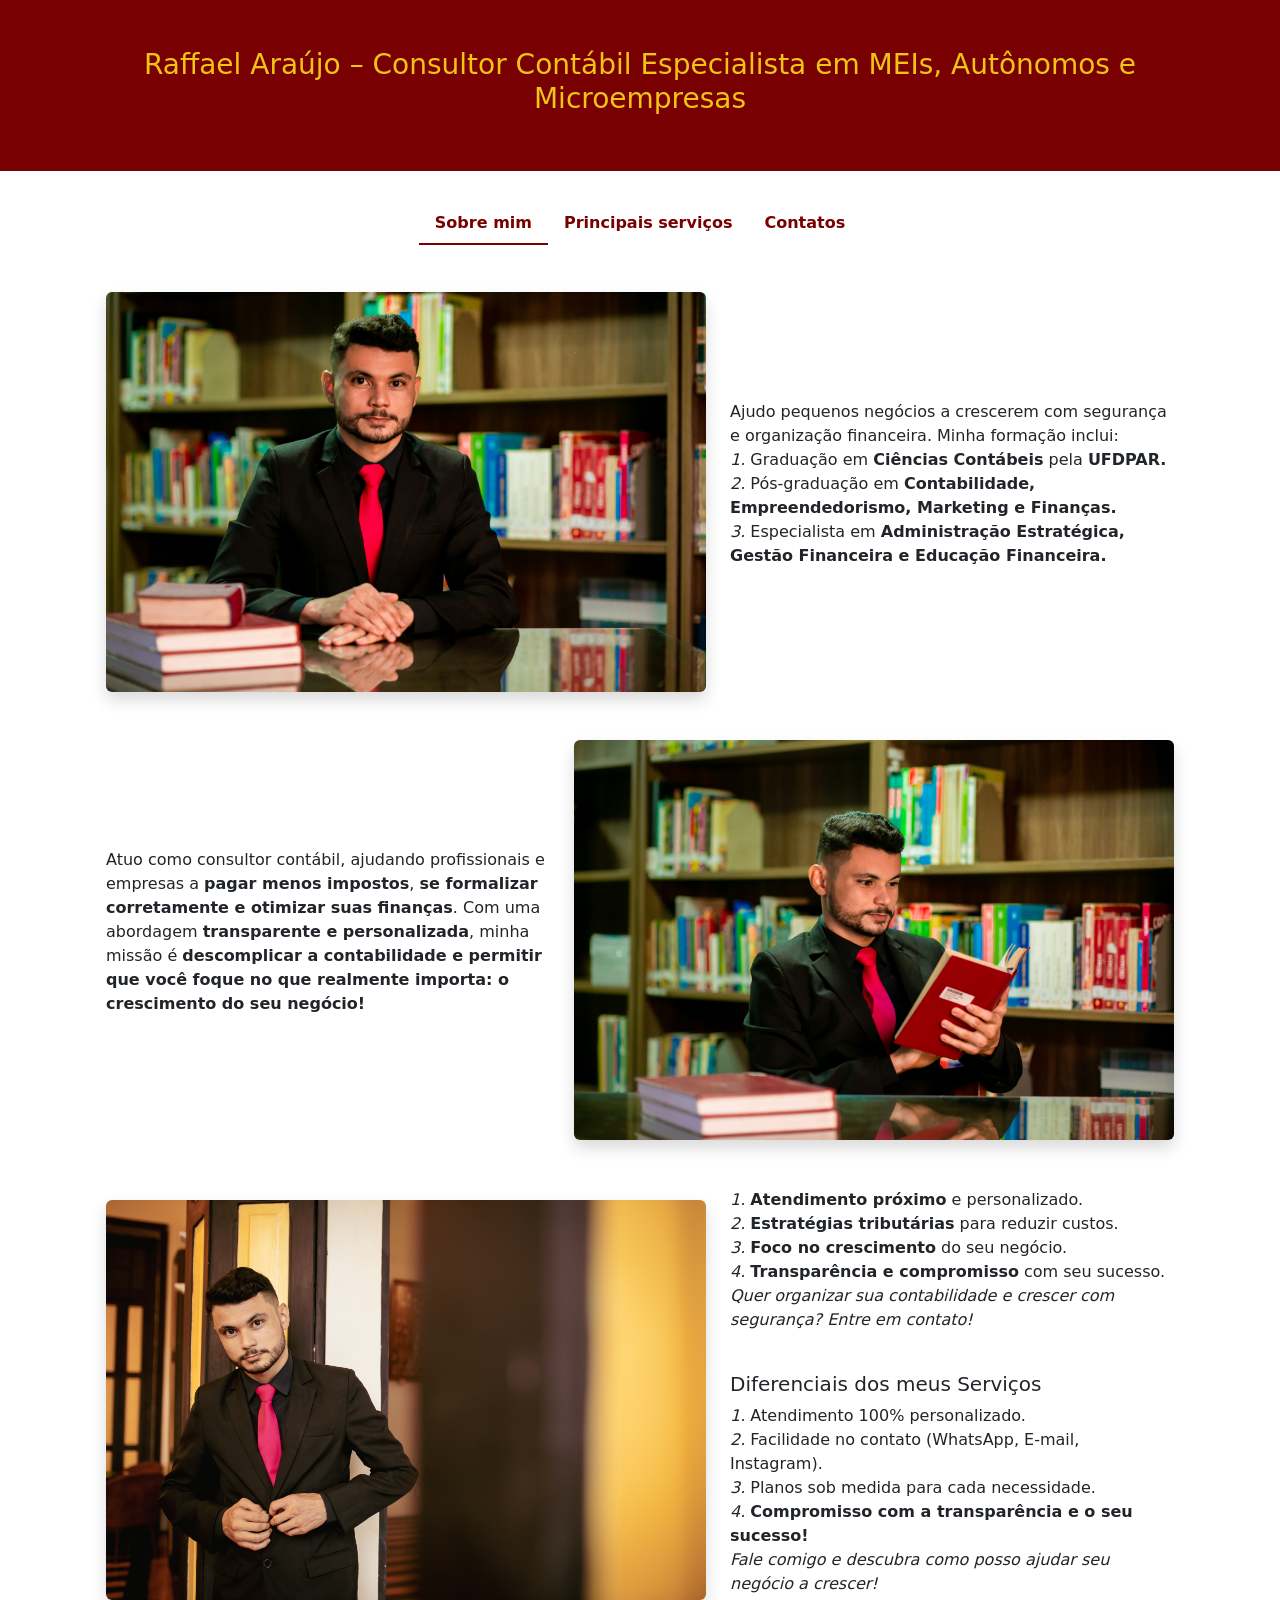
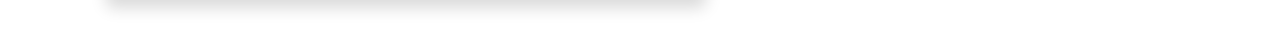
==== index.html @ 400d6ef4 "Atualizando o conteúdo do site" ====
<!DOCTYPE html>
<html lang="pt-br">
<head>
    <meta charset="UTF-8">
    <meta name="viewport" content="width=device-width, initial-scale=1.0">
    <title>Rafael Araujo Contador</title>
    <!-- Bootstrap CSS -->
    <link href="https://cdn.jsdelivr.net/npm/bootstrap@5.3.0/dist/css/bootstrap.min.css" rel="stylesheet"> 
    <!-- Seu CSS personalizado -->
    <link rel="stylesheet" href="styles/style.css">
</head>
<body class="custom-body">

    <header class="container-fluid p-5 text-center custom-header w-100">
        <h3>Raffael Araújo – Consultor Contábil Especialista em MEIs, Autônomos e Microempresas</h3>
    </header>

    <nav class="container mt-3 pt-3">
        <ul class="nav nav-tabs justify-content-center" id="myTabs" role="tablist">
            <li class="nav-item">
                <button class="nav-link active" id="sobre-tab" data-bs-toggle="tab" data-bs-target="#sobre" type="button" role="tab">Sobre mim</button>
            </li>
            <li class="nav-item">
                <button class="nav-link" id="servicos-tab" data-bs-toggle="tab" data-bs-target="#servicos" type="button" role="tab">Principais serviços</button>
            </li>
            <li class="nav-item">
                <button class="nav-link" id="contatos-tab" data-bs-toggle="tab" data-bs-target="#contatos" type="button" role="tab">Contatos</button>
            </li>
        </ul>
    </nav>

    <div class="container mt-4">
        <div class="tab-content">

            <!-- Aba Sobre Mim -->
            <div class="tab-pane fade show active" id="sobre" role="tabpanel">
                <!-- Seção 1 -->
                <div class="d-flex flex-column flex-lg-row align-items-center justify-content-center gap-4 p-4">
                    <img src="imgs/ima-rafael02.jpg" class="img-fluid rounded shadow" alt="Imagem do contador Rafael Araujo" width="600">
                    <div class="text-center text-md-start" style="max-width: 600px;">
                        <p class="card-text mb-3">
                            Ajudo pequenos negócios a crescerem com segurança e organização financeira. Minha formação inclui:<br>
                            <i>1.</i> Graduação em <strong>Ciências Contábeis</strong> pela <strong>UFDPAR.</strong><br>
                            <i>2.</i> Pós-graduação em <strong>Contabilidade, Empreendedorismo, Marketing e Finanças.</strong><br>
                            <i>3.</i> Especialista em <strong>Administração Estratégica, Gestão Financeira e Educação Financeira.</strong>
                        </p>
                    </div>
                </div>

                <!-- Seção 2 -->
                <div class="d-flex flex-column flex-lg-row-reverse align-items-center justify-content-center gap-4 p-4">
                    <img src="imgs/ima-rafael01.jpg" class="img-fluid rounded shadow" alt="Imagem do contador Rafael Araujo" width="600">
                    <div class="text-center text-md-start" style="max-width: 600px;">
                        <p class="card-text mb-3">
                            Atuo como consultor contábil, ajudando profissionais e empresas a <strong>pagar menos impostos</strong>, <strong>se formalizar corretamente e otimizar suas finanças</strong>.
                            Com uma abordagem <strong>transparente e personalizada</strong>, minha missão é <strong>descomplicar a contabilidade e permitir que você foque no que realmente
                            importa: o crescimento do seu negócio!</strong>
                        </p>
                    </div>
                </div>

                <!-- Seção 3 -->
                <div class="d-flex flex-column flex-lg-row align-items-center justify-content-center gap-4 p-4">
                    <img src="imgs/ima-rafael03.jpg" class="img-fluid rounded shadow" alt="Imagem do contador Rafael Araujo" width="600">
                    <div class="text-center text-md-start" style="max-width: 600px;">
                        <p class="card-text mb-3">
                            <i>1.</i> <strong>Atendimento próximo</strong> e personalizado.<br>
                            <i>2.</i> <strong>Estratégias tributárias</strong> para reduzir custos.<br>
                            <i>3.</i> <strong>Foco no crescimento</strong> do seu negócio.<br>
                            <i>4.</i> <strong>Transparência e compromisso</strong> com seu sucesso.<br>
                            <i>Quer organizar sua contabilidade e crescer com segurança? Entre em contato!</i><br><br>
                            <h5>Diferenciais dos meus Serviços</h5>
                            <i>1. </i> Atendimento 100% personalizado.<br>
                            <i>2. </i> Facilidade no contato (WhatsApp, E-mail, Instagram).<br>
                            <i>3. </i> Planos sob medida para cada necessidade.<br>
                            <i>4. </i><strong> Compromisso com a transparência e o seu sucesso!</strong><br>
                            <i>Fale comigo e descubra como posso ajudar seu negócio a crescer!</i>
                        </p>
                    </div>
                </div>
            </div>

            <!-- Aba Serviços -->
            <div class="tab-pane fade" id="servicos" role="tabpanel">
                <div class="row justify-content-center g-4 p-4">
                    <div class="col-md-6 col-lg-4">
                        <div class="card shadow p-3">
                            <img src="imgs/001-setorpessoal.jpg" class="card-img-top" alt="Setor Pessoal">
                            <div class="card-body">
                                <h5 class="card-title"><strong>Serviços para MEI</strong></h5>
                                <I>Formalize seu negócio e evite problemas fiscais!</I><br><br>
                                <p class="card-text">
                                    Se você é <strong>MEI (Microempreendedor Individual)</strong> , sabe que, apesar da simplicidade do regime,
                                    existem obrigações fiscais importantes. Eu te ajudo a manter tudo regularizado e pagar menos impostos!<br>
                                    <h5>Serviços oferecidos:</h5>
                                    <i>1. </i><strong> Abertura de MEI – Consultoria + abertura gratuita do CNPJ</strong> (pague apenas a consultoria inicial).<br>
                                    <i>2. </i><strong> Declaração Anual do MEI (DASN-SIMEI)</strong> – Cálculo, análise e envio da declaração obrigatória para evitar multas.<br>
                                    <i>3. </i><strong> Emissão de Notas Fiscais</strong> – Pacotes flexíveis para quem precisa emitir notas avulsas ou mensais.<br>
                                    <i>4. </i><strong> Guia de Pagamento do DAS (Imposto MEI)</strong> – Evite multas e mantenha seus impostos em dia.<br>
                                    <i>5. </i><strong> Pacotes Contábeis Exclusivos</strong> – Plantas baixas personalizadas<br><br>
                                    <i>Quer regularizar seu MEI e crescer com segurança? Agende sua consultoria!</i>
                                </p>
                            </div>
                        </div>
                    </div>

                    <div class="col-md-6 col-lg-4">
                        <div class="card shadow p-3">
                            <img src="imgs/002-setorfiscal.jpg" class="card-img-top" alt="Setor Fiscal">
                            <div class="card-body">
                                <h5 class="card-title"><strong> Serviços para Autônomos</strong></h5>
                                <i>Pague menos impostos e organize sua contabilidade sem complicação!</i><br><br>
                                <p class="card-text">
                                    Se você é <strong>profissional autônomo</strong> e recebe pagamentos de <strong>pessoas físicas ou empresas</strong>, precisa manter sua contabilidade em dia para evitar problemas com o fisco.<br>
                                    <h5>Serviços oferecidos:</h5>
                                    <i>1. </i><strong> Consultoria Financeira e Tributária</strong> – Análise completa do seu faturamento e planejamento tributário.<br>
                                    <i>2. </i><strong> Carnê Leão</strong> – Apuração e emissão da guia de pagamento para autônomos que recebem de pessoas físicas.<br>
                                    <i>3. </i><strong> Declaração de Imposto de Renda Pessoa Física (IRPF)</strong> – Evite cair na malha fina e pague o menor imposto possível.<br>
                                    <i>4. </i><strong> Emissão de Notas Fiscais</strong> – Para quem precisa de um CNPJ ou já possui e deseja profissionalizar os recebimentos.<br>
                                    <i>5. </i><strong> Pacotes Contábeis Personalizados</strong> – Com consultoria mensal, emissão de guias e suporte contínuo.<br><br>
                                    <i>Se organize financeiramente e pague apenas o necessário em impostos!</i>
                                </p>
                            </div>
                        </div>
                    </div>

                    <div class="col-md-6 col-lg-4">
                        <div class="card shadow p-3">
                            <img src="imgs/003-setorcontabil.jpg" class="card-img-top" alt="Setor Contábil">
                            <div class="card-body">
                                <h5 class="card-title"><strong> Serviços para Microempresas (ME)</strong></h5>
                                <i>Tenha uma contabilidade estratégica para crescer de forma segura!</i><br><br>
                                <p class="card-text">
                                    Se sua empresa já <strong> cresceu e ultrapassou o limite do MEI</strong>, ou se você já abriu uma Microempresa (ME), precisa de um suporte contábil mais completo.<br>
                                    <h5>Serviços oferecidos:</h5>
                                    <i>1. </i><strong> Abertura e Regularização de Empresas</strong> – Legalização e adequação do CNPJ ao regime tributário mais vantajoso.<br>
                                    <i>2. </i><strong> Assessoria Contábil e Fiscal</strong> – Planejamento tributário, controle de impostos e acompanhamento contábil.<br>
                                    <i>3. </i><strong> Departamento Pessoal</strong> – Gestão da folha de pagamento, contratação de funcionários e obrigações trabalhistas.<br>
                                    <i>4. </i><strong> Emissão de Guias de Impostos e Contribuições</strong> – Para manter tudo regularizado e evitar surpresas fiscais.<br>
                                    <i>5. </i><strong> Declaração de Imposto de Renda de Pessoa Jurídica (IRPJ)</strong> – Envio da declaração e apuração correta dos tributos.<br><br>
                                    <i>Mantenha sua ME saudável financeiramente e focada no crescimento!</i>
                                </p>
                            </div>
                        </div>
                    </div>

                    <div class="col-md-6 col-lg-4">
                        <div class="card shadow p-3">
                            <img src="imgs/004-setorsocietario.jpg" class="card-img-top" alt="Setor Contábil">
                            <div class="card-body">
                                <h5 class="card-title"><strong> Consultoria Gerencial</strong></h5>
                                <i>Melhore a gestão financeira do seu negócio e tome decisões estratégicas!</i><br><br>
                                <p class="card-text">
                                    Além dos serviços contábeis, ofereço <strong>consultoria gerencial personalizada, voltada para melhorar a gestão financeira, tributária e operacional do seu negócio</strong>.<br>
                                    <h5>Como funciona?</h5>
                                    <i>1. </i><strong> Análise Financeira e Fluxo de Caixa</strong> – Identifique desperdícios e maximize seus lucros.<br>
                                    <i>2. </i><strong> Precificação Estratégica</strong> – Saiba calcular corretamente o preço do seu serviço para aumentar sua rentabilidade.<br>
                                    <i>3. </i><strong> Planejamento Tributário</strong> – Descubra como pagar menos impostos dentro da legalidade.<br>
                                    <i>4. </i><strong> Redução de Custos e Otimização de Processos</strong> – Estratégias para melhorar a eficiência do seu negócio.<br><br>
                                    <i>Quer melhorar a gestão da sua empresa e aumentar seus lucros? Entre em contato!</i>
                                </p>
                            </div>
                        </div>
                    </div>
                </div>
            </div>

            <!-- Aba Contatos -->
                <div class="tab-pane fade" id="contatos" role="tabpanel">
                    <div class="custom-card text-center">
                        <h4>Entre em contato</h4><br>

                        <!-- Contato Whatsapp -->
                        <div class="d-flex align-items-center gap-2 p-2">
                            <img src="imgs/icon-whatsapp.png" alt="Ícone Whatsapp" width="30">
                            <p class="mb-0"><strong>Whatsapp: </strong><a href="https://api.whatsapp.com/message/LWVK35LWGZENM1?autoload=1&app_absent=0" target="_blank"> (86) 9991-1865</a></p>
                        </div>

                        <!-- Contato Instagram -->
                        <div class="d-flex align-items-center gap-2 p-2">
                            <img src="imgs/icon-instagram.png" alt="Ícone Instagram" width="30">
                            <p class="mb-0"><strong>Instagram: </strong><a href="https://www.instagram.com/oaraujorafael" target="_blank"> @oaraujorafael</a></p>
                        </div>

                        <!-- Contato Gmail -->
                        <div class="d-flex align-items-center gap-2 p-2">
                            <img src="imgs/icon-gmail.png" alt="Ícone Gmail" width="30">
                            <p class="mb-0"><strong>E-mail: </strong><i>cont.rafaaraujo@gmail.com</i></p>
                        </div>

                    </div>
                </div>
        </div>
    </div>

    <script src="https://cdn.jsdelivr.net/npm/bootstrap@5.3.0/dist/js/bootstrap.bundle.min.js"></script>

</body>
</html>
---- styles/style.css ----
.custom-header {
    background-color: #780000;
    color: #F0C415;
    width: 100%; /* Ocupa toda a largura da tela */
    z-index: 1000; /* Garante que o header fique sobre outros elementos */
    top: 0;
    left: 0;
}

main {
    margin-top: 100px; /* Garante que o conteúdo não fique oculto pelo header */
    padding: 80px;
}

.custom-body {
    background-color: white; 
}

/* Remove a formatação das abas */
.nav-tabs .nav-link {
    border: none !important;
    background-color: transparent !important;
    color: #780000 !important; /* Cor do texto padrão */
    font-weight: bold;
}

.nav-tabs .nav-link:hover {
    color: #780000 !important; /* Cor ao passar o mouse */
}

.nav-tabs .nav-link.active {
    color: #780000 !important;
    font-weight: bold;
    border-bottom: 2px solid #780000 !important; /*Linha inferior para destacar a aba ativa */
}

/* Remove a linha branca padrão das abas */
.nav-tabs {
    border-bottom: none !important;
}

.custom-card {
    background-color: white; /* Fundo branco */
    border-radius: 10px; /* Bordas arredondadas */
    box-shadow: 0px 4px 8px rgba(0, 0, 0, 0.2); /* Sombra suave */
    padding: 20px; /* Espaçamento interno */
    max-width: 500px; /* Largura máxima */
    margin: 20px auto; /* Centraliza a caixa */
}

/* Responsividade para a seção Sobre Mim */
@media (max-width: 768px) {
    .sobre-mim {
        width: 100%;
    }
}

/* Ajuste nas imagens para ficarem responsivas */
.img-fluid {
    max-width: 100%;
    height: auto;
}

.custom-card a {
    text-decoration: none; /* Remove o sublinhado */
    color: inherit; /* Mantém a cor padrão do texto */
}
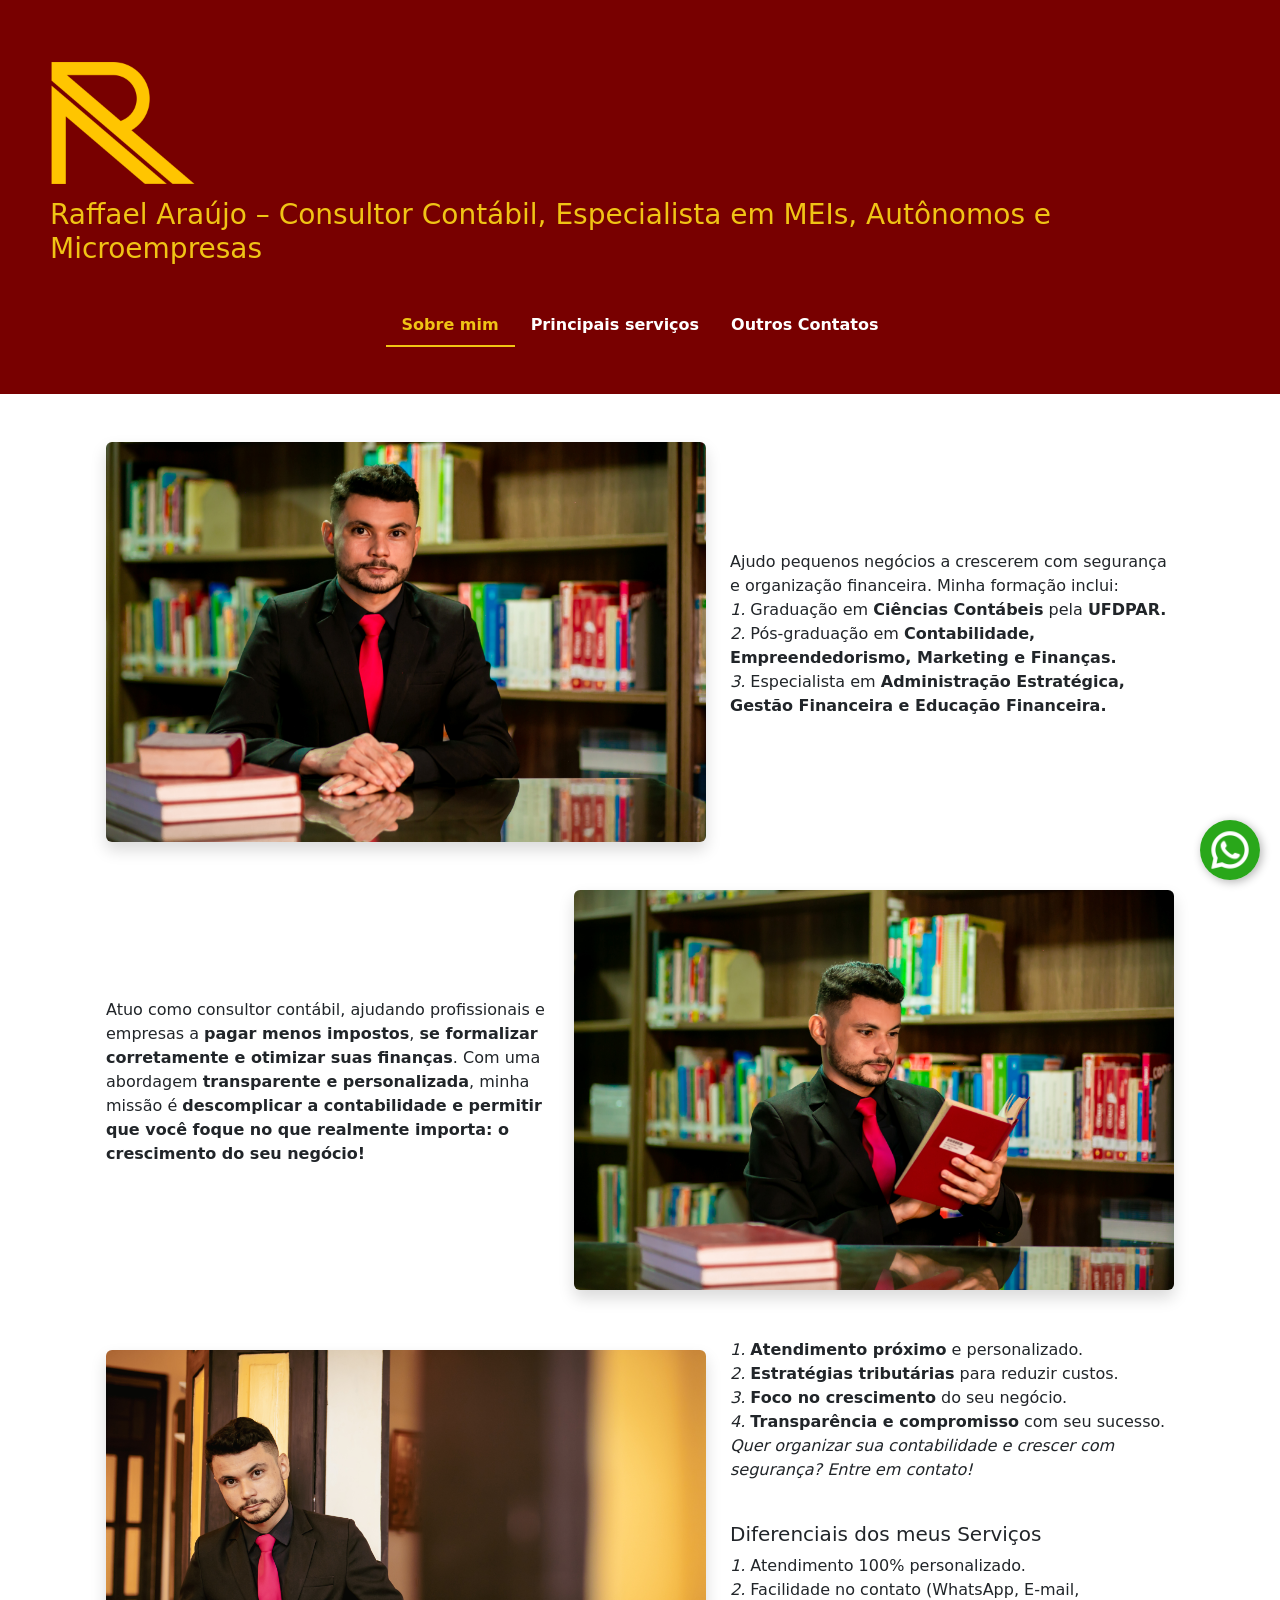
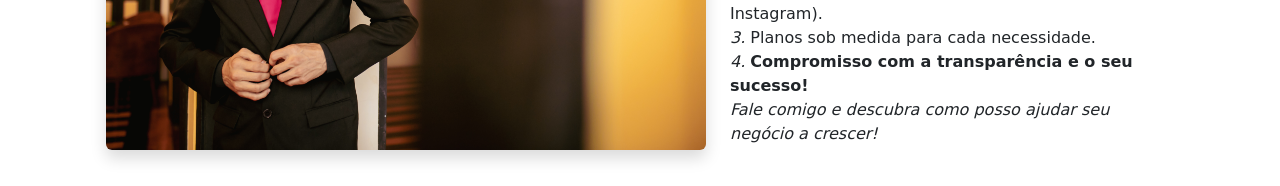
==== commit d5b185b3: "Atualizações visuais e adição de logo na página" ====
--- a/index.html
+++ b/index.html
@@ -8,26 +8,33 @@
     <link href="https://cdn.jsdelivr.net/npm/bootstrap@5.3.0/dist/css/bootstrap.min.css" rel="stylesheet"> 
     <!-- Seu CSS personalizado -->
     <link rel="stylesheet" href="styles/style.css">
+    <!-- Ícone do site -->
+    <link rel="icon" href="imgs/logo-icon-vermelho.png">
 </head>
 <body class="custom-body">
-
     <header class="container-fluid p-5 text-center custom-header w-100">
-        <h3>Raffael Araújo – Consultor Contábil Especialista em MEIs, Autônomos e Microempresas</h3>
+        <div style="text-align: left;">
+            <img src="imgs/logo-icon-amarelo.png" width="150px" alt="Logo amarela" style="display: inline-block; vertical-align: middle;">
+            <h3 style="display: inline-block; vertical-align: middle; margin-left: 2px;">Raffael Araújo – Consultor Contábil, Especialista em MEIs, Autônomos e Microempresas</h3>
+        </div>
+        
+        <nav class="container mt-3 pt-3">
+            <ul class="nav nav-tabs justify-content-center" id="myTabs" role="tablist">
+                <li class="nav-item">
+                    <button class="nav-link active" id="sobre-tab" data-bs-toggle="tab" data-bs-target="#sobre" type="button" role="tab">Sobre mim</button>
+                </li>
+                <li class="nav-item">
+                    <button class="nav-link" id="servicos-tab" data-bs-toggle="tab" data-bs-target="#servicos" type="button" role="tab">Principais serviços</button>
+                </li>
+                <li class="nav-item">
+                    <button class="nav-link" id="contatos-tab" data-bs-toggle="tab" data-bs-target="#contatos" type="button" role="tab">Outros Contatos</button>
+                </li>
+            </ul>
+        </nav>
     </header>
-
-    <nav class="container mt-3 pt-3">
-        <ul class="nav nav-tabs justify-content-center" id="myTabs" role="tablist">
-            <li class="nav-item">
-                <button class="nav-link active" id="sobre-tab" data-bs-toggle="tab" data-bs-target="#sobre" type="button" role="tab">Sobre mim</button>
-            </li>
-            <li class="nav-item">
-                <button class="nav-link" id="servicos-tab" data-bs-toggle="tab" data-bs-target="#servicos" type="button" role="tab">Principais serviços</button>
-            </li>
-            <li class="nav-item">
-                <button class="nav-link" id="contatos-tab" data-bs-toggle="tab" data-bs-target="#contatos" type="button" role="tab">Contatos</button>
-            </li>
-        </ul>
-    </nav>
+    <a href="https://api.whatsapp.com/message/LWVK35LWGZENM1?autoload=1&app_absent=0" class="whatsapp-float" target="_blank">
+        <img src="imgs/icon-whatsapp.png" alt="WhatsApp">
+    </a>
 
     <div class="container mt-4">
         <div class="tab-content">
@@ -170,11 +177,11 @@
                     <div class="custom-card text-center">
                         <h4>Entre em contato</h4><br>
 
-                        <!-- Contato Whatsapp -->
+                        <!-- Contato Whatsapp 
                         <div class="d-flex align-items-center gap-2 p-2">
                             <img src="imgs/icon-whatsapp.png" alt="Ícone Whatsapp" width="30">
                             <p class="mb-0"><strong>Whatsapp: </strong><a href="https://api.whatsapp.com/message/LWVK35LWGZENM1?autoload=1&app_absent=0" target="_blank"> (86) 9991-1865</a></p>
-                        </div>
+                        </div> -->
 
                         <!-- Contato Instagram -->
                         <div class="d-flex align-items-center gap-2 p-2">
--- a/styles/style.css
+++ b/styles/style.css
@@ -1,37 +1,28 @@
 .custom-header {
+    color: #F0C415;
     background-color: #780000;
-    color: #F0C415;
-    width: 100%; /* Ocupa toda a largura da tela */
-    z-index: 1000; /* Garante que o header fique sobre outros elementos */
-    top: 0;
-    left: 0;
-}
-
-main {
-    margin-top: 100px; /* Garante que o conteúdo não fique oculto pelo header */
-    padding: 80px;
 }
 
 .custom-body {
-    background-color: white; 
+    background-color: white;
 }
 
 /* Remove a formatação das abas */
 .nav-tabs .nav-link {
     border: none !important;
     background-color: transparent !important;
-    color: #780000 !important; /* Cor do texto padrão */
+    color: white !important; /* Cor do texto padrão */
     font-weight: bold;
 }
 
 .nav-tabs .nav-link:hover {
-    color: #780000 !important; /* Cor ao passar o mouse */
+    color: #F0C415 !important; /* Cor ao passar o mouse */
 }
 
 .nav-tabs .nav-link.active {
-    color: #780000 !important;
+    color: #F0C415 !important;
     font-weight: bold;
-    border-bottom: 2px solid #780000 !important; /*Linha inferior para destacar a aba ativa */
+    border-bottom: 2px solid #F0C415 !important; /*Linha inferior para destacar a aba ativa */
 }
 
 /* Remove a linha branca padrão das abas */
@@ -65,3 +56,24 @@
     text-decoration: none; /* Remove o sublinhado */
     color: inherit; /* Mantém a cor padrão do texto */
 }
+
+.whatsapp-float {
+    position: fixed;
+    bottom: 20px;
+    right: 20px;
+    width: 60px;
+    height: 60px;
+    z-index: 1000;
+}
+
+.whatsapp-float img {
+    width: 100%;
+    height: 100%;
+    border-radius: 50%;
+    box-shadow: 2px 2px 10px rgba(0, 0, 0, 0.3);
+    transition: transform 0.3s ease-in-out;
+}
+
+.whatsapp-float img:hover {
+    transform: scale(1.1);
+}
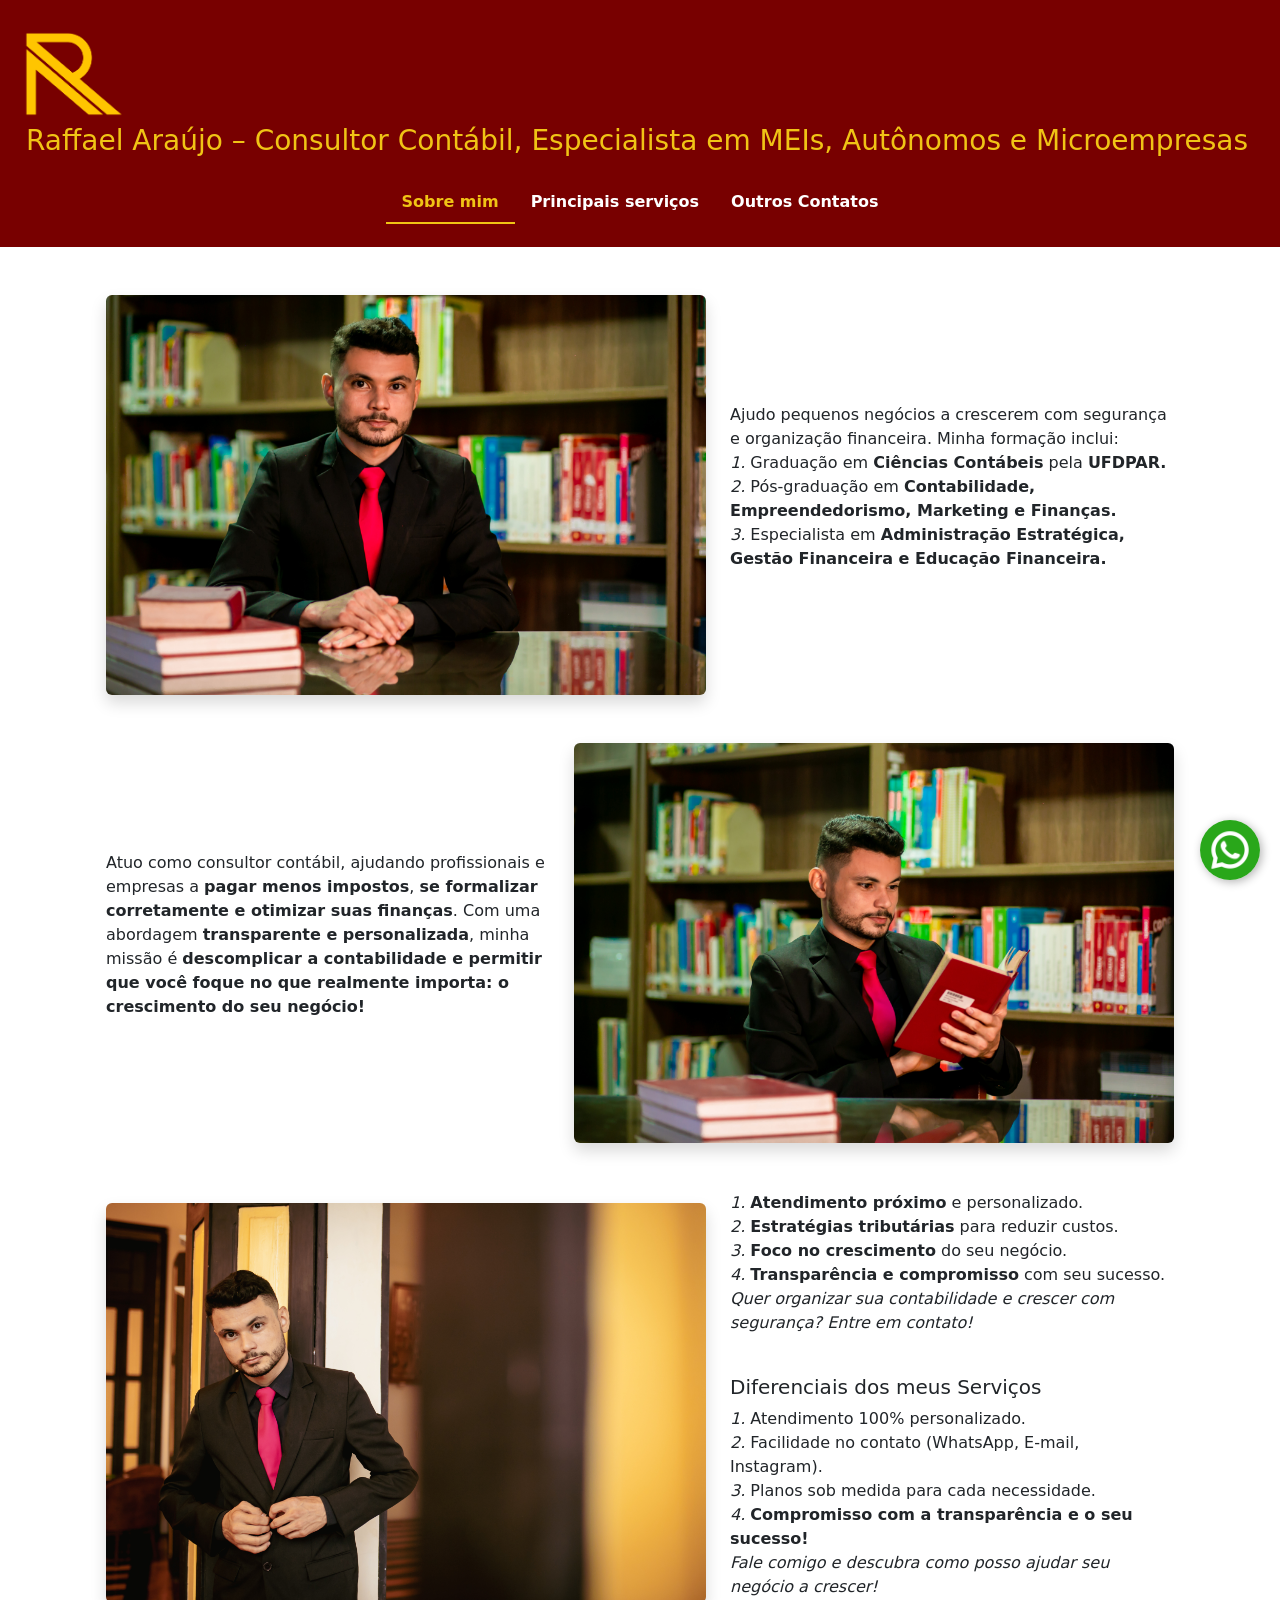
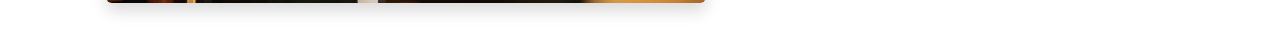
==== commit 4e52c3f5: "Cabeçalho fixo para melhor navegação entre abas" ====
--- a/index.html
+++ b/index.html
@@ -5,20 +5,22 @@
     <meta name="viewport" content="width=device-width, initial-scale=1.0">
     <title>Rafael Araujo Contador</title>
     <!-- Bootstrap CSS -->
-    <link href="https://cdn.jsdelivr.net/npm/bootstrap@5.3.0/dist/css/bootstrap.min.css" rel="stylesheet"> 
+    <link href="https://cdn.jsdelivr.net/npm/bootstrap@5.3.0/dist/css/bootstrap.min.css" rel="stylesheet">
     <!-- Seu CSS personalizado -->
     <link rel="stylesheet" href="styles/style.css">
     <!-- Ícone do site -->
     <link rel="icon" href="imgs/logo-icon-vermelho.png">
+    <script src="javascript/javascript.js"></script>
+
 </head>
 <body class="custom-body">
-    <header class="container-fluid p-5 text-center custom-header w-100">
+    <header id="fixed-header" class="container-fluid p-4 text-center custom-header w-100">
         <div style="text-align: left;">
-            <img src="imgs/logo-icon-amarelo.png" width="150px" alt="Logo amarela" style="display: inline-block; vertical-align: middle;">
+            <img src="imgs/logo-icon-amarelo.png" width="100px" alt="Logo amarela" style="display: inline-block; vertical-align: middle;">
             <h3 style="display: inline-block; vertical-align: middle; margin-left: 2px;">Raffael Araújo – Consultor Contábil, Especialista em MEIs, Autônomos e Microempresas</h3>
         </div>
         
-        <nav class="container mt-3 pt-3">
+        <nav class="container mt-2 pt-2">
             <ul class="nav nav-tabs justify-content-center" id="myTabs" role="tablist">
                 <li class="nav-item">
                     <button class="nav-link active" id="sobre-tab" data-bs-toggle="tab" data-bs-target="#sobre" type="button" role="tab">Sobre mim</button>
@@ -36,7 +38,7 @@
         <img src="imgs/icon-whatsapp.png" alt="WhatsApp">
     </a>
 
-    <div class="container mt-4">
+    <div class="container mt-4 content">
         <div class="tab-content">
 
             <!-- Aba Sobre Mim -->
--- a/styles/style.css
+++ b/styles/style.css
@@ -1,6 +1,10 @@
 .custom-header {
     color: #F0C415;
     background-color: #780000;
+    position: fixed;
+    top: 0;
+    width: 100%;
+    z-index: 1000;
 }
 
 .custom-body {
